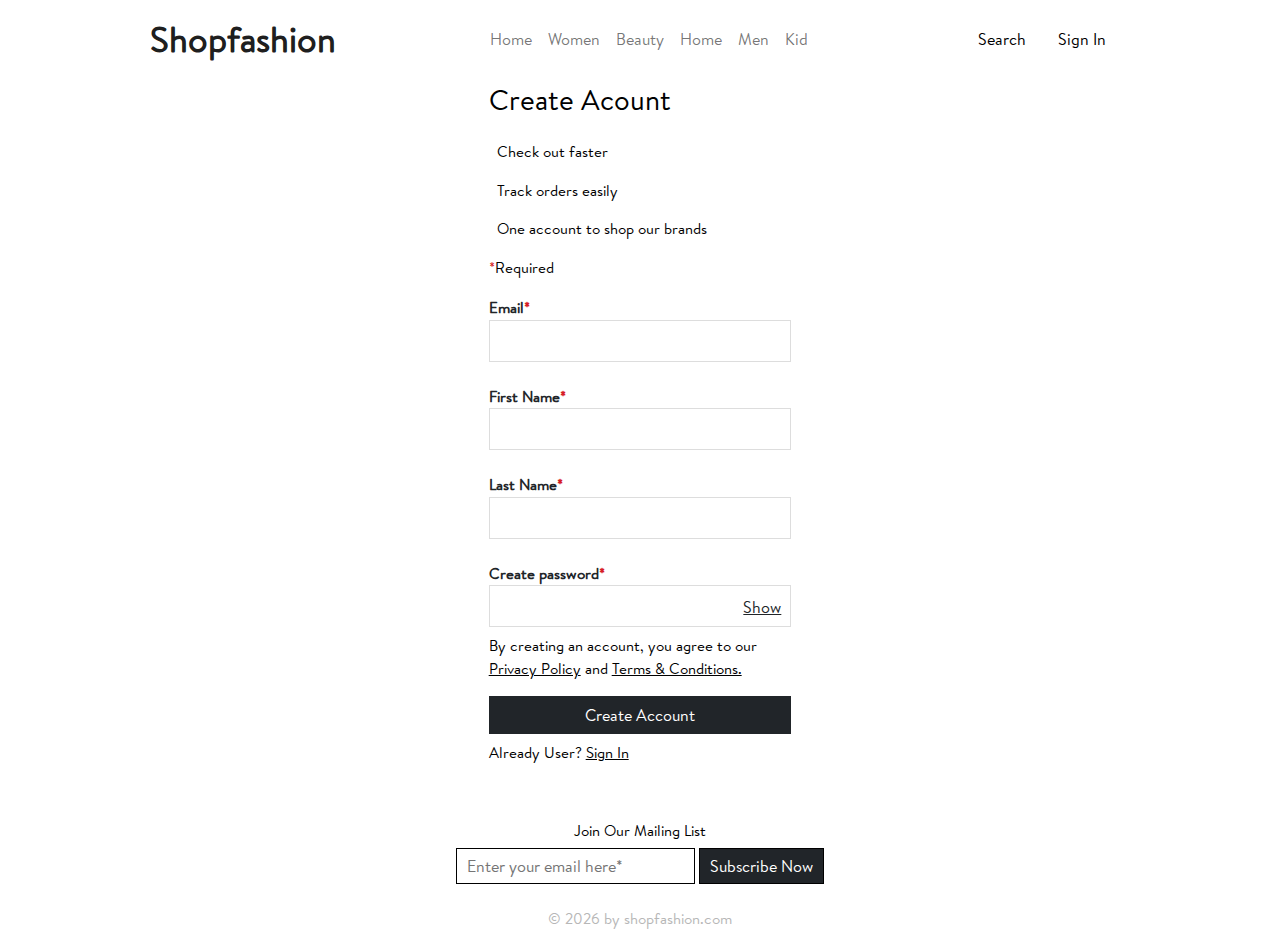
==== registration.html @ 052d1526 "Final" ====
<!DOCTYPE html>
<html lang="en">

<head>
    <meta charset="UTF-8">
    <meta http-equiv="X-UA-Compatible" content="IE=edge">
    <meta name="viewport" content="width=device-width, initial-scale=1.0">
    <title>SignUp</title>

    <link rel="stylesheet" href="https://pro.fontawesome.com/releases/v5.10.0/css/all.css"
        integrity="sha384-AYmEC3Yw5cVb3ZcuHtOA93w35dYTsvhLPVnYs9eStHfGJvOvKxVfELGroGkvsg+p" crossorigin="anonymous" />
    <link rel="stylesheet" href="assets/css/fonts.css">
    <link rel="stylesheet" href="assets/css/owl.carousel.min.css">
    <link rel="stylesheet" href="assets/css/owl.theme.default.min.css">
    <link rel="stylesheet" href="assets/css/bootstrap.min.css">
    <link rel="stylesheet" href="assets/css/style.css">
    <link rel="stylesheet" href="assets/css/media.css">

</head>

<body>
    <header>
        <nav class="navbar navbar-expand-lg navbar-light md-bg-light">
            <div class="container-fluid px-0">
                <a class="navbar-brand order-0" href="index.html">Shopfashion</a>
                <button class="navbar-toggler order-xl-1 order-lg-2 order-md-2 order-sm-2 order-2" type="button"
                    data-bs-toggle="collapse" data-bs-target="#navbarSupportedContent"
                    aria-controls="navbarSupportedContent" aria-expanded="false" aria-label="Toggle navigation">
                    <span class="navbar-toggler-icon"></span>
                </button>
                <div class="collapse navbar-collapse" id="navbarSupportedContent">
                    <ul class="navbar-nav m-auto left-menu">
                        <li class="nav-item dropdown">
                            <a class="nav-link" href="index.html" target="_self">
                                Home
                            </a>
                        </li>
                        <li class="nav-item dropdown megamenu-li">
                            <a class="nav-link dropdown-toggle" id="dropdown01" href="#" data-bs-toggle="dropdown">
                                Women </a>
                            <div class="dropdown-menu megamenu p-4" role="menu">
                                <div class="row">
                                    <div class="col-lg-3 col-6">
                                        <div class="col-megamenu">
                                            <h6 class="title"><strong>Clothing</strong></h6>
                                            <ul class="list-unstyled">
                                                <li><a href="browse.html">Activewear</a></li>
                                                <li><a href="browse.html">Blazers</a></li>
                                                <li><a href="browse.html">Coat & Jackets</a></li>
                                                <li><a href="browse.html">Dresses</a></li>
                                                <li><a href="browse.html">Jeans & Denim</a></li>
                                                <li><a href="browse.html">Lingerie, Hosiery & Shapewear</a></li>
                                                <li><a href="browse.html">Loungewear</a></li>
                                                <li><a href="browse.html">Pants & Leggings</a></li>
                                                <li><a href="browse.html">Shorts</a></li>
                                                <li><a href="browse.html">Skirts</a></li>
                                                <li><a href="browse.html">Sleepwear & Robes</a></li>
                                                <li><a href="browse.html">Sweaters</a></li>
                                                <li><a href="browse.html">Sweatshirts & Hoodies</a></li>
                                                <li><a href="browse.html">Swimsuits & Cover-Ups</a></li>
                                                <li><a href="browse.html">Tops</a></li>
                                                <li><a href="browse.html">Juniors' Clothing</a></li>
                                                <li><a href="browse.html">Lingerie, Hosiery & Shapewear</a></li>
                                                <li><a href="browse.html">Plus-Size Clothing</a></li>
                                            </ul>
                                        </div> <!-- col-megamenu.// -->
                                    </div><!-- end col-3 -->

                                    <div class="col-lg-3 col-6">
                                        <div class="col-megamenu">
                                            <h6 class="title"><strong>Shoes</strong></h6>
                                            <ul class="list-unstyled">
                                                <li><a href="browse.html">Booties</a></li>
                                                <li><a href="browse.html">Boots</a></li>
                                                <li><a href="browse.html">Comfort</a></li>
                                                <li><a href="browse.html">Espadrilles</a></li>
                                                <li><a href="browse.html">Flats</a></li>
                                                <li><a href="browse.html">Heels</a></li>
                                                <li><a href="browse.html">Mules & Slides</a></li>
                                                <li><a href="browse.html">Oxfords & Loafers</a></li>
                                                <li><a href="browse.html">Running Shoes</a></li>
                                                <li><a href="browse.html">Sandals</a></li>
                                                <li><a href="browse.html">Shoe Care & Accessories</a></li>
                                                <li><a href="browse.html">Slippers</a></li>
                                                <li><a href="browse.html">Sneakers & Athletic</a></li>
                                                <li><a href="browse.html">Sneaker Release Calendar</a></li>
                                            </ul>
                                        </div> <!-- col-megamenu.// -->
                                    </div><!-- end col-3 -->

                                    <div class="col-lg-3 col-6 mt-lg-0 mt-md-3 mt-sm-3 mt-3">
                                        <div class="col-megamenu">
                                            <h6 class="title"><strong>Handbag</strong></h6>
                                            <ul class="list-unstyled">
                                                <li><a href="browse.html">Backpacks</a></li>
                                                <li><a href="browse.html">Belt Bags</a></li>
                                                <li><a href="browse.html">Camera Bags</a></li>
                                                <li><a href="browse.html">Bucket Bags</a></li>
                                                <li><a href="browse.html">Clutches & Pouches</a></li>
                                                <li><a href="browse.html">Crossbody Bags</a></li>
                                                <li><a href="browse.html">Designer Bags</a></li>
                                                <li><a href="browse.html">Hobo Bags</a></li>
                                                <li><a href="browse.html">Luggage & Travel</a></li>
                                                <li><a href="browse.html">Satchels</a></li>
                                                <li><a href="browse.html">Shoulder Bags</a></li>
                                                <li><a href="browse.html">Straw Bags</a></li>
                                                <li><a href="browse.html">Tote Bags</a></li>
                                                <li><a href="browse.html">Wallets & Card Cases</a></li>
                                            </ul>
                                        </div> <!-- col-megamenu.// -->
                                    </div><!-- end col-3 -->

                                    <div class="col-lg-3 col-6 mt-lg-0 mt-md-3 mt-sm-3 mt-3">
                                        <div class="col-megamenu">
                                            <h6 class="title"><strong>Jewelry</strong></h6>
                                            <ul class="list-unstyled">
                                                <li><a href="browse.html">Bracelets</a></li>
                                                <li><a href="browse.html">Earrings</a></li>
                                                <li><a href="browse.html">Necklaces</a></li>
                                                <li><a href="browse.html">Rings</a></li>
                                                <li><a href="browse.html">Watches</a></li>
                                            </ul>

                                            <h6 class="title mt-3 mb-5"><strong>Fine Jewelry</strong></h6>
                                            <ul class="list-unstyled">
                                                <li><a href="browse.html">

                                                    </a></li>
                                            </ul>

                                            <h6 class="title"><strong>Accessories</strong></h6>
                                            <ul class="list-unstyled">
                                                <li><a href="browse.html">Belts</a></li>
                                                <li><a href="browse.html">Face Masks</a></li>
                                                <li><a href="browse.html">Hair Accessories</a></li>
                                                <li><a href="browse.html">Hats</a></li>
                                                <li><a href="browse.html">Headphones</a></li>
                                                <li><a href="browse.html">Phone Cases</a></li>
                                                <li><a href="browse.html">Scarves & Wraps</a></li>
                                                <li><a href="browse.html">Sunglasses & Eyewear</a></li>
                                            </ul>
                                        </div> <!-- col-megamenu.// -->
                                    </div><!-- end col-3 -->

                                </div><!-- end row -->
                            </div> <!-- dropdown-mega-menu.// -->
                        </li>

                        <li class="nav-item dropdown megamenu-li">
                            <a class="nav-link dropdown-toggle" href="#" id="dropdown02" data-bs-toggle="dropdown">
                                Beauty
                            </a>
                            <div class="dropdown-menu megamenu p-4" role="menu">
                                <div class="row">
                                    <div class="col-lg-3 col-6">
                                        <div class="col-megamenu">
                                            <h6 class="title"><strong>Clothing</strong></h6>
                                            <ul class="list-unstyled">
                                                <li><a href="look.html">Activewear</a></li>
                                                <li><a href="look.html">Blazers</a></li>
                                                <li><a href="look.html">Coat & Jackets</a></li>
                                                <li><a href="look.html">Dresses</a></li>
                                                <li><a href="look.html">Jeans & Denim</a></li>
                                                <li><a href="look.html">Lingerie, Hosiery & Shapewear</a></li>
                                                <li><a href="look.html">Loungewear</a></li>
                                                <li><a href="look.html">Pants & Leggings</a></li>
                                                <li><a href="look.html">Shorts</a></li>
                                                <li><a href="look.html">Skirts</a></li>
                                                <li><a href="look.html">Sleepwear & Robes</a></li>
                                                <li><a href="look.html">Sweaters</a></li>
                                                <li><a href="look.html">Sweatshirts & Hoodies</a></li>
                                                <li><a href="look.html">Swimsuits & Cover-Ups</a></li>
                                                <li><a href="look.html">Tops</a></li>
                                                <li><a href="look.html">Juniors' Clothing</a></li>
                                                <li><a href="look.html">Lingerie, Hosiery & Shapewear</a></li>
                                                <li><a href="look.html">Plus-Size Clothing</a></li>
                                            </ul>
                                        </div> <!-- col-megamenu.// -->
                                    </div><!-- end col-3 -->

                                    <div class="col-lg-3 col-6">
                                        <div class="col-megamenu">
                                            <h6 class="title"><strong>Shoes</strong></h6>
                                            <ul class="list-unstyled">
                                                <li><a href="look.html">Booties</a></li>
                                                <li><a href="look.html">Boots</a></li>
                                                <li><a href="look.html">Comfort</a></li>
                                                <li><a href="look.html">Espadrilles</a></li>
                                                <li><a href="look.html">Flats</a></li>
                                                <li><a href="look.html">Heels</a></li>
                                                <li><a href="look.html">Mules & Slides</a></li>
                                                <li><a href="look.html">Oxfords & Loafers</a></li>
                                                <li><a href="look.html">Running Shoes</a></li>
                                                <li><a href="look.html">Sandals</a></li>
                                                <li><a href="look.html">Shoe Care & Accessories</a></li>
                                                <li><a href="look.html">Slippers</a></li>
                                                <li><a href="look.html">Sneakers & Athletic</a></li>
                                                <li><a href="look.html">Sneaker Release Calendar</a></li>
                                            </ul>
                                        </div> <!-- col-megamenu.// -->
                                    </div><!-- end col-3 -->

                                    <div class="col-lg-3 col-6 mt-lg-0 mt-md-3 mt-sm-3 mt-3">
                                        <div class="col-megamenu">
                                            <h6 class="title"><strong>Handbag</strong></h6>
                                            <ul class="list-unstyled">
                                                <li><a href="look.html">Backpacks</a></li>
                                                <li><a href="look.html">Belt Bags</a></li>
                                                <li><a href="look.html">Camera Bags</a></li>
                                                <li><a href="look.html">Bucket Bags</a></li>
                                                <li><a href="look.html">Clutches & Pouches</a></li>
                                                <li><a href="look.html">Crossbody Bags</a></li>
                                                <li><a href="look.html">Designer Bags</a></li>
                                                <li><a href="look.html">Hobo Bags</a></li>
                                                <li><a href="look.html">Luggage & Travel</a></li>
                                                <li><a href="look.html">Satchels</a></li>
                                                <li><a href="look.html">Shoulder Bags</a></li>
                                                <li><a href="look.html">Straw Bags</a></li>
                                                <li><a href="look.html">Tote Bags</a></li>
                                                <li><a href="look.html">Wallets & Card Cases</a></li>
                                            </ul>
                                        </div> <!-- col-megamenu.// -->
                                    </div><!-- end col-3 -->

                                    <div class="col-lg-3 col-6 mt-lg-0 mt-md-3 mt-sm-3 mt-3">
                                        <div class="col-megamenu">
                                            <h6 class="title"><strong>Jewelry</strong></h6>
                                            <ul class="list-unstyled">
                                                <li><a href="look.html">Bracelets</a></li>
                                                <li><a href="look.html">Earrings</a></li>
                                                <li><a href="look.html">Necklaces</a></li>
                                                <li><a href="look.html">Rings</a></li>
                                                <li><a href="look.html">Watches</a></li>
                                            </ul>

                                            <h6 class="title mt-3 mb-5"><strong>Fine Jewelry</strong></h6>
                                            <ul class="list-unstyled">
                                                <li><a href="look.html">

                                                    </a></li>
                                            </ul>

                                            <h6 class="title"><strong>Accessories</strong></h6>
                                            <ul class="list-unstyled">
                                                <li><a href="look.html">Belts</a></li>
                                                <li><a href="look.html">Face Masks</a></li>
                                                <li><a href="look.html">Hair Accessories</a></li>
                                                <li><a href="look.html">Hats</a></li>
                                                <li><a href="look.html">Headphones</a></li>
                                                <li><a href="look.html">Phone Cases</a></li>
                                                <li><a href="look.html">Scarves & Wraps</a></li>
                                                <li><a href="look.html">Sunglasses & Eyewear</a></li>
                                            </ul>
                                        </div> <!-- col-megamenu.// -->
                                    </div><!-- end col-3 -->

                                </div><!-- end row -->
                            </div> <!-- dropdown-mega-menu.// -->
                        </li>
                        <li class="nav-item dropdown megamenu-li">
                            <a class="nav-link dropdown-toggle" href="#" id="dropdown03" data-bs-toggle="dropdown">
                                Home
                            </a>
                            <div class="dropdown-menu megamenu p-4" role="menu">
                                <div class="row">
                                    <div class="col-lg-3 col-6">
                                        <div class="col-megamenu">
                                            <h6 class="title"><strong>Clothing</strong></h6>
                                            <ul class="list-unstyled">
                                                <li><a href="browse.html">Activewear</a></li>
                                                <li><a href="browse.html">Blazers</a></li>
                                                <li><a href="browse.html">Coat & Jackets</a></li>
                                                <li><a href="browse.html">Dresses</a></li>
                                                <li><a href="browse.html">Jeans & Denim</a></li>
                                                <li><a href="browse.html">Lingerie, Hosiery & Shapewear</a></li>
                                                <li><a href="browse.html">Loungewear</a></li>
                                                <li><a href="browse.html">Pants & Leggings</a></li>
                                                <li><a href="browse.html">Shorts</a></li>
                                                <li><a href="browse.html">Skirts</a></li>
                                                <li><a href="browse.html">Sleepwear & Robes</a></li>
                                                <li><a href="browse.html">Sweaters</a></li>
                                                <li><a href="browse.html">Sweatshirts & Hoodies</a></li>
                                                <li><a href="browse.html">Swimsuits & Cover-Ups</a></li>
                                                <li><a href="browse.html">Tops</a></li>
                                                <li><a href="browse.html">Juniors' Clothing</a></li>
                                                <li><a href="browse.html">Lingerie, Hosiery & Shapewear</a></li>
                                                <li><a href="browse.html">Plus-Size Clothing</a></li>
                                            </ul>
                                        </div> <!-- col-megamenu.// -->
                                    </div><!-- end col-3 -->

                                    <div class="col-lg-3 col-6">
                                        <div class="col-megamenu">
                                            <h6 class="title"><strong>Shoes</strong></h6>
                                            <ul class="list-unstyled">
                                                <li><a href="browse.html">Booties</a></li>
                                                <li><a href="browse.html">Boots</a></li>
                                                <li><a href="browse.html">Comfort</a></li>
                                                <li><a href="browse.html">Espadrilles</a></li>
                                                <li><a href="browse.html">Flats</a></li>
                                                <li><a href="browse.html">Heels</a></li>
                                                <li><a href="browse.html">Mules & Slides</a></li>
                                                <li><a href="browse.html">Oxfords & Loafers</a></li>
                                                <li><a href="browse.html">Running Shoes</a></li>
                                                <li><a href="browse.html">Sandals</a></li>
                                                <li><a href="browse.html">Shoe Care & Accessories</a></li>
                                                <li><a href="browse.html">Slippers</a></li>
                                                <li><a href="browse.html">Sneakers & Athletic</a></li>
                                                <li><a href="browse.html">Sneaker Release Calendar</a></li>
                                            </ul>
                                        </div> <!-- col-megamenu.// -->
                                    </div><!-- end col-3 -->

                                    <div class="col-lg-3 col-6 mt-lg-0 mt-md-3 mt-sm-3 mt-3">
                                        <div class="col-megamenu">
                                            <h6 class="title"><strong>Handbag</strong></h6>
                                            <ul class="list-unstyled">
                                                <li><a href="browse.html">Backpacks</a></li>
                                                <li><a href="browse.html">Belt Bags</a></li>
                                                <li><a href="browse.html">Camera Bags</a></li>
                                                <li><a href="browse.html">Bucket Bags</a></li>
                                                <li><a href="browse.html">Clutches & Pouches</a></li>
                                                <li><a href="browse.html">Crossbody Bags</a></li>
                                                <li><a href="browse.html">Designer Bags</a></li>
                                                <li><a href="browse.html">Hobo Bags</a></li>
                                                <li><a href="browse.html">Luggage & Travel</a></li>
                                                <li><a href="browse.html">Satchels</a></li>
                                                <li><a href="browse.html">Shoulder Bags</a></li>
                                                <li><a href="browse.html">Straw Bags</a></li>
                                                <li><a href="browse.html">Tote Bags</a></li>
                                                <li><a href="browse.html">Wallets & Card Cases</a></li>
                                            </ul>
                                        </div> <!-- col-megamenu.// -->
                                    </div><!-- end col-3 -->

                                    <div class="col-lg-3 col-6 mt-lg-0 mt-md-3 mt-sm-3 mt-3">
                                        <div class="col-megamenu">
                                            <h6 class="title"><strong>Jewelry</strong></h6>
                                            <ul class="list-unstyled">
                                                <li><a href="browse.html">Bracelets</a></li>
                                                <li><a href="browse.html">Earrings</a></li>
                                                <li><a href="browse.html">Necklaces</a></li>
                                                <li><a href="browse.html">Rings</a></li>
                                                <li><a href="browse.html">Watches</a></li>
                                            </ul>

                                            <h6 class="title mt-3 mb-5"><strong>Fine Jewelry</strong></h6>
                                            <ul class="list-unstyled">
                                                <li><a href="browse.html">

                                                    </a></li>
                                            </ul>

                                            <h6 class="title"><strong>Accessories</strong></h6>
                                            <ul class="list-unstyled">
                                                <li><a href="browse.html">Belts</a></li>
                                                <li><a href="browse.html">Face Masks</a></li>
                                                <li><a href="browse.html">Hair Accessories</a></li>
                                                <li><a href="browse.html">Hats</a></li>
                                                <li><a href="browse.html">Headphones</a></li>
                                                <li><a href="browse.html">Phone Cases</a></li>
                                                <li><a href="browse.html">Scarves & Wraps</a></li>
                                                <li><a href="browse.html">Sunglasses & Eyewear</a></li>
                                            </ul>
                                        </div> <!-- col-megamenu.// -->
                                    </div><!-- end col-3 -->

                                </div><!-- end row -->
                            </div> <!-- dropdown-mega-menu.// -->
                        </li>
                        <li class="nav-item dropdown megamenu-li">
                            <a class="nav-link dropdown-toggle" href="#" id="dropdown04" data-bs-toggle="dropdown">
                                Men
                            </a>
                            <div class="dropdown-menu megamenu p-4" role="menu">
                                <div class="row">
                                    <div class="col-lg-3 col-6">
                                        <div class="col-megamenu">
                                            <h6 class="title"><strong>Clothing</strong></h6>
                                            <ul class="list-unstyled">
                                                <li><a href="browse.html">Activewear</a></li>
                                                <li><a href="browse.html">Blazers</a></li>
                                                <li><a href="browse.html">Coat & Jackets</a></li>
                                                <li><a href="browse.html">Dresses</a></li>
                                                <li><a href="browse.html">Jeans & Denim</a></li>
                                                <li><a href="browse.html">Lingerie, Hosiery & Shapewear</a></li>
                                                <li><a href="browse.html">Loungewear</a></li>
                                                <li><a href="browse.html">Pants & Leggings</a></li>
                                                <li><a href="browse.html">Shorts</a></li>
                                                <li><a href="browse.html">Skirts</a></li>
                                                <li><a href="browse.html">Sleepwear & Robes</a></li>
                                                <li><a href="browse.html">Sweaters</a></li>
                                                <li><a href="browse.html">Sweatshirts & Hoodies</a></li>
                                                <li><a href="browse.html">Swimsuits & Cover-Ups</a></li>
                                                <li><a href="browse.html">Tops</a></li>
                                                <li><a href="browse.html">Juniors' Clothing</a></li>
                                                <li><a href="browse.html">Lingerie, Hosiery & Shapewear</a></li>
                                                <li><a href="browse.html">Plus-Size Clothing</a></li>
                                            </ul>
                                        </div> <!-- col-megamenu.// -->
                                    </div><!-- end col-3 -->

                                    <div class="col-lg-3 col-6">
                                        <div class="col-megamenu">
                                            <h6 class="title"><strong>Shoes</strong></h6>
                                            <ul class="list-unstyled">
                                                <li><a href="browse.html">Booties</a></li>
                                                <li><a href="browse.html">Boots</a></li>
                                                <li><a href="browse.html">Comfort</a></li>
                                                <li><a href="browse.html">Espadrilles</a></li>
                                                <li><a href="browse.html">Flats</a></li>
                                                <li><a href="browse.html">Heels</a></li>
                                                <li><a href="browse.html">Mules & Slides</a></li>
                                                <li><a href="browse.html">Oxfords & Loafers</a></li>
                                                <li><a href="browse.html">Running Shoes</a></li>
                                                <li><a href="browse.html">Sandals</a></li>
                                                <li><a href="browse.html">Shoe Care & Accessories</a></li>
                                                <li><a href="browse.html">Slippers</a></li>
                                                <li><a href="browse.html">Sneakers & Athletic</a></li>
                                                <li><a href="browse.html">Sneaker Release Calendar</a></li>
                                            </ul>
                                        </div> <!-- col-megamenu.// -->
                                    </div><!-- end col-3 -->

                                    <div class="col-lg-3 col-6 mt-lg-0 mt-md-3 mt-sm-3 mt-3">
                                        <div class="col-megamenu">
                                            <h6 class="title"><strong>Handbag</strong></h6>
                                            <ul class="list-unstyled">
                                                <li><a href="browse.html">Backpacks</a></li>
                                                <li><a href="browse.html">Belt Bags</a></li>
                                                <li><a href="browse.html">Camera Bags</a></li>
                                                <li><a href="browse.html">Bucket Bags</a></li>
                                                <li><a href="browse.html">Clutches & Pouches</a></li>
                                                <li><a href="browse.html">Crossbody Bags</a></li>
                                                <li><a href="browse.html">Designer Bags</a></li>
                                                <li><a href="browse.html">Hobo Bags</a></li>
                                                <li><a href="browse.html">Luggage & Travel</a></li>
                                                <li><a href="browse.html">Satchels</a></li>
                                                <li><a href="browse.html">Shoulder Bags</a></li>
                                                <li><a href="browse.html">Straw Bags</a></li>
                                                <li><a href="browse.html">Tote Bags</a></li>
                                                <li><a href="browse.html">Wallets & Card Cases</a></li>
                                            </ul>
                                        </div> <!-- col-megamenu.// -->
                                    </div><!-- end col-3 -->

                                    <div class="col-lg-3 col-6 mt-lg-0 mt-md-3 mt-sm-3 mt-3">
                                        <div class="col-megamenu">
                                            <h6 class="title"><strong>Jewelry</strong></h6>
                                            <ul class="list-unstyled">
                                                <li><a href="browse.html">Bracelets</a></li>
                                                <li><a href="browse.html">Earrings</a></li>
                                                <li><a href="browse.html">Necklaces</a></li>
                                                <li><a href="browse.html">Rings</a></li>
                                                <li><a href="browse.html">Watches</a></li>
                                            </ul>

                                            <h6 class="title mt-3 mb-5"><strong>Fine Jewelry</strong></h6>
                                            <ul class="list-unstyled">
                                                <li><a href="browse.html">

                                                    </a></li>
                                            </ul>

                                            <h6 class="title"><strong>Accessories</strong></h6>
                                            <ul class="list-unstyled">
                                                <li><a href="browse.html">Belts</a></li>
                                                <li><a href="browse.html">Face Masks</a></li>
                                                <li><a href="browse.html">Hair Accessories</a></li>
                                                <li><a href="browse.html">Hats</a></li>
                                                <li><a href="browse.html">Headphones</a></li>
                                                <li><a href="browse.html">Phone Cases</a></li>
                                                <li><a href="browse.html">Scarves & Wraps</a></li>
                                                <li><a href="browse.html">Sunglasses & Eyewear</a></li>
                                            </ul>
                                        </div> <!-- col-megamenu.// -->
                                    </div><!-- end col-3 -->

                                </div><!-- end row -->
                            </div> <!-- dropdown-mega-menu.// -->
                        </li>
                        <li class="nav-item dropdown megamenu-li">
                            <a class="nav-link dropdown-toggle" href="#" id="dropdown05" data-bs-toggle="dropdown">
                                Kid
                            </a>
                            <div class="dropdown-menu megamenu p-4" role="menu">
                                <div class="row">
                                    <div class="col-lg-3 col-6">
                                        <div class="col-megamenu">
                                            <h6 class="title"><strong>Clothing</strong></h6>
                                            <ul class="list-unstyled">
                                                <li><a href="browse.html">Activewear</a></li>
                                                <li><a href="browse.html">Blazers</a></li>
                                                <li><a href="browse.html">Coat & Jackets</a></li>
                                                <li><a href="browse.html">Dresses</a></li>
                                                <li><a href="browse.html">Jeans & Denim</a></li>
                                                <li><a href="browse.html">Lingerie, Hosiery & Shapewear</a></li>
                                                <li><a href="browse.html">Loungewear</a></li>
                                                <li><a href="browse.html">Pants & Leggings</a></li>
                                                <li><a href="browse.html">Shorts</a></li>
                                                <li><a href="browse.html">Skirts</a></li>
                                                <li><a href="browse.html">Sleepwear & Robes</a></li>
                                                <li><a href="browse.html">Sweaters</a></li>
                                                <li><a href="browse.html">Sweatshirts & Hoodies</a></li>
                                                <li><a href="browse.html">Swimsuits & Cover-Ups</a></li>
                                                <li><a href="browse.html">Tops</a></li>
                                                <li><a href="browse.html">Juniors' Clothing</a></li>
                                                <li><a href="browse.html">Lingerie, Hosiery & Shapewear</a></li>
                                                <li><a href="browse.html">Plus-Size Clothing</a></li>
                                            </ul>
                                        </div> <!-- col-megamenu.// -->
                                    </div><!-- end col-3 -->

                                    <div class="col-lg-3 col-6">
                                        <div class="col-megamenu">
                                            <h6 class="title"><strong>Shoes</strong></h6>
                                            <ul class="list-unstyled">
                                                <li><a href="browse.html">Booties</a></li>
                                                <li><a href="browse.html">Boots</a></li>
                                                <li><a href="browse.html">Comfort</a></li>
                                                <li><a href="browse.html">Espadrilles</a></li>
                                                <li><a href="browse.html">Flats</a></li>
                                                <li><a href="browse.html">Heels</a></li>
                                                <li><a href="browse.html">Mules & Slides</a></li>
                                                <li><a href="browse.html">Oxfords & Loafers</a></li>
                                                <li><a href="browse.html">Running Shoes</a></li>
                                                <li><a href="browse.html">Sandals</a></li>
                                                <li><a href="browse.html">Shoe Care & Accessories</a></li>
                                                <li><a href="browse.html">Slippers</a></li>
                                                <li><a href="browse.html">Sneakers & Athletic</a></li>
                                                <li><a href="browse.html">Sneaker Release Calendar</a></li>
                                            </ul>
                                        </div> <!-- col-megamenu.// -->
                                    </div><!-- end col-3 -->

                                    <div class="col-lg-3 col-6 mt-lg-0 mt-md-3 mt-sm-3 mt-3">
                                        <div class="col-megamenu">
                                            <h6 class="title"><strong>Handbag</strong></h6>
                                            <ul class="list-unstyled">
                                                <li><a href="browse.html">Backpacks</a></li>
                                                <li><a href="browse.html">Belt Bags</a></li>
                                                <li><a href="browse.html">Camera Bags</a></li>
                                                <li><a href="browse.html">Bucket Bags</a></li>
                                                <li><a href="browse.html">Clutches & Pouches</a></li>
                                                <li><a href="browse.html">Crossbody Bags</a></li>
                                                <li><a href="browse.html">Designer Bags</a></li>
                                                <li><a href="browse.html">Hobo Bags</a></li>
                                                <li><a href="browse.html">Luggage & Travel</a></li>
                                                <li><a href="browse.html">Satchels</a></li>
                                                <li><a href="browse.html">Shoulder Bags</a></li>
                                                <li><a href="browse.html">Straw Bags</a></li>
                                                <li><a href="browse.html">Tote Bags</a></li>
                                                <li><a href="browse.html">Wallets & Card Cases</a></li>
                                            </ul>
                                        </div> <!-- col-megamenu.// -->
                                    </div><!-- end col-3 -->

                                    <div class="col-lg-3 col-6 mt-lg-0 mt-md-3 mt-sm-3 mt-3">
                                        <div class="col-megamenu">
                                            <h6 class="title"><strong>Jewelry</strong></h6>
                                            <ul class="list-unstyled">
                                                <li><a href="browse.html">Bracelets</a></li>
                                                <li><a href="browse.html">Earrings</a></li>
                                                <li><a href="browse.html">Necklaces</a></li>
                                                <li><a href="browse.html">Rings</a></li>
                                                <li><a href="browse.html">Watches</a></li>
                                            </ul>

                                            <h6 class="title mt-3 mb-5"><strong>Fine Jewelry</strong></h6>
                                            <ul class="list-unstyled">
                                                <li><a href="browse.html">

                                                    </a></li>
                                            </ul>

                                            <h6 class="title"><strong>Accessories</strong></h6>
                                            <ul class="list-unstyled">
                                                <li><a href="browse.html">Belts</a></li>
                                                <li><a href="browse.html">Face Masks</a></li>
                                                <li><a href="browse.html">Hair Accessories</a></li>
                                                <li><a href="browse.html">Hats</a></li>
                                                <li><a href="browse.html">Headphones</a></li>
                                                <li><a href="browse.html">Phone Cases</a></li>
                                                <li><a href="browse.html">Scarves & Wraps</a></li>
                                                <li><a href="browse.html">Sunglasses & Eyewear</a></li>
                                            </ul>
                                        </div> <!-- col-megamenu.// -->
                                    </div><!-- end col-3 -->

                                </div><!-- end row -->
                            </div> <!-- dropdown-mega-menu.// -->
                        </li>
                    </ul>
                    <div class="search-product">
                        <a class="nav-link search-link"><i class="fal fa-search"></i> Search</a>
                        <form action="search.html" id="search-box">
                                 <input type="search" name="search" class="rounded-0 border-0 search-place" placeholder="search">
                            <input type="submit" value="Go" class="d-lg-none">
                        </form>
                    </div>
                </div>
                <ul class="order-xl-2 order-lg-1 order-md-1 order-sm-1 order-1 ms-sm-auto user-list">
                    <li class="nav-item dropdown">
                        <a class="nav-link user" href="#" id="user-dropdown" role="button" data-bs-toggle="dropdown"
                            aria-expanded="false">
                            Sign In<i class="fal fa-chevron-down ps-2"></i>
                        </a>
                        <ul class="dropdown-menu user-menu" aria-labelledby="user-dropdown">
                            <li class="px-2 py-2"><a class="btn btn-dark signin-btn rounded-0" href="/signin.html" target="_self">Sign In</a></li>
                            <li class="px-2 py-2"><a class="btn btn-outline-dark signin-btn rounded-0 signup-btn" href="/registration.html">Create Account</a></li>
                            <li><a class="dropdown-item" href="user.html" target="_self">Your Account</a></li>
                            <li><a class="dropdown-item" href="user.html">Wish List</a></li>
                        </ul>
                    </li>
                </ul>
            </div>
        </nav>
    </header>

    <main>
        
        <div class="registration-form">
            <div class="container">
                <div class="row justify-content-center">
                    <div class="col-md-4">
                        <h3 class="mb-4">Create Acount</h3>
                        <p><i class="fal fa-credit-card-blank pe-2"></i>Check out faster</p>
                        <p><i class="fal fa-truck pe-2"></i>Track orders easily</p>
                        <p><i class="far fa-cloud pe-2"></i>One account to shop our brands</p>
                        <p><span class="required">*</span>Required</p>
                        <form action="index.html">
                            <label for="email" class="fw-bold">Email<span class="required">*</span></label> <br>
                            <input type="email" id="email" class="rounded-0">
                            <label for="fname" class="mt-4 fw-bold">First Name<span class="required">*</span></label> <br> 
                            <input type="text" id="fname" class="rounded-0" required aria-describedby="nameError">
                            <label for="lname" class="mt-4 fw-bold">Last Name<span class="required">*</span></label> <br> 
                            <input type="text" id="lname" class="rounded-0" required aria-describedby="nameError">
                            <label for="password" class="mt-4 fw-bold">Create password<span class="required">*</span></label> <br> 
                            <input type="password" id="password" class="rounded-0" required>
                            <span toggle="#password" class="field-icon toggle-password">Show</span>
                            <p class="warning mt-2">By creating an account, you agree to our <span><a href="#">Privacy Policy</a></span> and <span><a href="#">Terms & Conditions.</a></span></p>
                            <button class="btn btn-dark rounded-0">Create Account</button>
                            <p class="mt-2 mb-1">Already User? <a href="signin.html" class="text-decoration-underline">Sign In</a></p>
                        </form>
                    </div>
                </div>
            </div>
        </div>

    </main>

    <footer class="pt-5">
        <div class="container">
            <div class="row">
                <div class="col-md-12 text-center subscription">
                    <h6>Join Our Mailing List</h6>
                    <form action="#" class="mt-2">
                        <input type="email" id="subscription" placeholder="Enter your email here*" required>
                        <button class="btn-dark">Subscribe Now</button>
                    </form>
                    <p class="mt-4">&copy; <script>
                            document.write(new Date().getFullYear())
                        </script> by shopfashion.com</p>
                </div>
            </div>
        </div>
    </footer>


    <script src="assets/js/jquery-3.6.0.min.js"></script>
    <script src="assets/js/popper.min.js"></script>
    <script src="assets/js/owl.carousel.min.js"></script>
    <script src="assets/js/bootstrap.min.js"></script>
    <script src="assets/js/custom.js"></script>

</body>

</html>
---- assets/css/fonts.css ----
/** Generated by FG **/
@font-face {
	font-family: 'BrandonText-Bold';
	src: url('../fonts/HVD Fonts - BrandonText-Bold.eot');
	src: local('☺'), url('../fonts/HVD Fonts - BrandonText-Bold.woff') format('woff'), url('../fonts/HVD Fonts - BrandonText-Bold.ttf') format('truetype'), url('../fonts/HVD Fonts - BrandonText-Bold.svg') format('svg');
	font-weight: normal;
	font-style: normal;
}

@font-face {
	font-family: 'BrandonText-Light';
	src: url('../fonts/HVD Fonts - BrandonText-Light.eot');
	src: local('☺'), url('../fonts/HVD Fonts - BrandonText-Light.woff') format('woff'), url('../fonts/HVD Fonts - BrandonText-Light.ttf') format('truetype'), url('../fonts/HVD Fonts - BrandonText-Light.svg') format('svg');
	font-weight: normal;
	font-style: normal;
}

@font-face {
	font-family: 'BrandonText-Regular';
	src: url('../fonts/HVD Fonts - BrandonText-Regular.eot');
	src: local('☺'), url('../fonts/HVD Fonts - BrandonText-Regular.woff') format('woff'), url('../fonts/HVD Fonts - BrandonText-Regular.ttf') format('truetype'), url('../fonts/HVD Fonts - BrandonText-Regular.svg') format('svg');
	font-weight: normal;
	font-style: normal;
}

@font-face {
	font-family: 'BrandonText-Thin';
	src: url('../fonts/HVD Fonts - BrandonText-Thin.eot');
	src: local('☺'), url('../fonts/HVD Fonts - BrandonText-Thin.woff') format('woff'), url('../fonts/HVD Fonts - BrandonText-Thin.ttf') format('truetype'), url('../fonts/HVD Fonts - BrandonText-Thin.svg') format('svg');
	font-weight: normal;
	font-style: normal;
}
---- assets/css/style.css ----
:root {
    --primary-color: #000;
    --secondary-color: #d61f27;
    --h2-font-size: 25px;
    --heading-font-weight: 900;
    --paragraph-font-weight: 400;
    --common-font-size: 15px;
    --copyright-color: #B7B7B7;
    --slider-white-color: #ffffff;
    --form-input-outline-color: #ddd;
    --pagination-hover-bg-color: #e9ecef;
    --pagination-hover-border-color: #dee2e6;
    --filter-color-selector-border-color: #868686;
    --special-offer-bg: #FFF300;
}

* {
    box-sizing: border-box;
}


body {
    font-family: 'BrandonText-Regular';
    margin: 0;
    padding: 0;
}


img {
    max-width: 100%;
}

h1,
h2,
h3,
h4,
h5,
h6 {
    color: var(--primary-color);
}

h2 {
    font-size: var(--h2-font-size);
    font-weight: var(--heading-font-weight);
}

h5 {
    font-weight: var(--heading-font-weight);
}

h6 {
    font-size: var(--common-font-size);
}

p {
    font-size: var(--common-font-size);
    font-weight: 400;
    color: var(--primary-color);
}

ul {
    padding: 0%;
    margin: 0%;
}

li {
    list-style: none;
}

a {
    text-decoration: none;
    color: var(--primary-color);
}

header,
main,
footer {
    padding: 0px 150px;
}

main {
    min-height: calc(85vh - 70px);
}

select {
    border: 1px solid var(--form-input-outline-color) !important;
    border-radius: 0 !important;
}

.navbar-brand {
    font-weight: 900;
    font-size: 35px;
    margin: 0;
}

.nav-link.active {
    color: var(--secondary-color) !important;
}

.nav-link:hover {
    text-decoration: underline;
}

.nav-link.user {
    text-decoration: none;
}

.user-list .dropdown-item:hover {
    background-color: transparent;
    text-decoration: underline;
}

.search-product {
    position: relative;
}

.search-product #search-box {
    position: absolute;
    z-index: 2;
    top: 35px;
    left: -20px;
    display: none;
}

.search-place {
    padding: 10px 20px;
    border: 1px solid var(--form-input-outline-color);
    box-shadow: 0px 0px 30px -3px rgba(0, 0, 0, 0.13);
    -webkit-box-shadow: 0px 0px 30px -3px rgba(0, 0, 0, 0.13);
    -moz-box-shadow: 0px 0px 30px -3px rgba(0, 0, 0, 0.13);
}

.search-product input[type=submit]{
    border: 0;
    margin: auto 5px;
    background-color: var(--primary-color);
    color: var(--slider-white-color);
}

.search-product .search-link:hover+#search-box,
#search-box:hover {
    display: block;
}

.megamenu-li .dropdown-toggle::after {
    display: none;
}

.col-megamenu li {
    padding-bottom: 10px;
    font-size: var(--common-font-size);
}

.col-megamenu li a:hover {
    border-bottom: 2px solid var(--primary-color);
    color: var(--primary-color);
}

.megamenu-li {
    position: static;
}

.megamenu {
    position: absolute;
    width: 100%;
    top: 70px;
    left: 0;
    right: 0;
    padding: 15px;
    border-radius: 0;
    border: none;
}

.owl-theme .owl-nav [class*=owl-] {
    color: var(--primary-color);
    font-size: 35px;
    margin: 5px;
    padding: 4px 7px;
    background: none !important;
    display: inline-block;
    cursor: pointer;
    border-radius: 3px;
}

.owl-theme .owl-nav [class*=owl-]:hover {
    background: var(--primary-color) !important;
    display: inline-block;
    cursor: pointer;
    border-radius: 0px !important;
    transition: all 0.2s ease-in-out;
}

.owl-carousel {
    position: relative;
}

.owl-next,
.owl-prev {
    position: absolute;
    top: 50%;
    transform: translateY(-50%);
    -webkit-transform: translateY(-50%);
}

.owl-next {
    right: 0;
    display: flex;
}

.owl-prev {
    left: 0;
    display: flex;
}

.navbar-toggler {
    padding: 0;
    border: transparent;
}

.user-menu {
    display: none;
    border: none;
    box-shadow: 3px 5px 14px -1px rgba(0, 0, 0, 0.12);
    -webkit-box-shadow: 3px 5px 14px -1px rgba(0, 0, 0, 0.12);
    -moz-box-shadow: 3px 5px 14px -1px rgba(0, 0, 0, 0.12);
    border-radius: 0%;
    width: 200px;
}

.user-menu a {
    padding: 10px 20px 15px 25px;
    font-size: var(--common-font-size);
}

.slider-img {
    z-index: 0;
}

.slider-content {
    top: 45%;
    width: 100%;
}

.offer-content {
    background-image: url(../images/offer-img.jpeg);
    background-size: cover;
    background-repeat: no-repeat;
    padding: 60px 15px 60px 325px;
}

.card {
    margin: auto !important;
    border: none;
}

.slide-1 h1 {
    color: var(--slider-white-color);
}

.subscription form input {
    width: 25%;
    border-radius: 0;
    border: 1px solid var(--primary-color);
}

.subscription form button {
    border: 0.5px solid var(--primary-color);
}

.subscription form input,
.subscription form button {
    padding: 5px 10px;
}

.subscription p {
    color: var(--copyright-color);
}

.signin-form {
    min-height: calc(85vh - 70px);
    display: flex;
    flex-direction: column;
    justify-content: center;
}


.signin-btn,
.signup-btn {
    width: 100%;
}

.signin-form form input,
.signin-form form button {
    width: 100%;
}

.signin-form form input {
    border: 1px solid var(--form-input-outline-color);
    padding: 8px 12px;
}

.warning span a {
    text-decoration: underline;
}

.signin-form form p,
.signin-form form label {
    font-size: var(--common-font-size) !important;
}

.registration-form {
    min-height: calc(85vh - 70px);
    display: flex;
    flex-direction: column;
    justify-content: center;
    align-items: center;
    margin: auto;
}

.field-icon {
    float: right;
    margin-left: -25px;
    margin-top: -32px;
    position: relative;
    z-index: 2;
    padding-right: 10px;
    cursor: pointer;
}

.field-icon,
.edit-mail {
    text-decoration: underline;
}

.registration-form .required {
    color: var(--secondary-color);
}

.registration-form form input,
.registration-form form button {
    width: 100%;
}

.registration-form form input {
    border: 1px solid var(--form-input-outline-color);
    padding: 8px 12px;
}

.warning span a {
    text-decoration: underline;
}

.registration-form form p,
.registration-form form label {
    font-size: var(--common-font-size) !important;
}

.email .edit-mail {
    float: right;
}

.error {
    color: var(--secondary-color);
}

.colors-list {
    flex-wrap: wrap;
}

.colors-list li {
    padding: 5px 5px;
    cursor: pointer;
}

.color img {
    width: 25px;
    border-radius: 50%;
    padding: 2px;
    border: 1px solid var(--form-input-outline-color);
}

.color img:hover {
    border: 1px solid var(--filter-color-selector-border-color);
}

.size input {
    width: 15px;
    height: 15px;
}

.size label {
    padding-left: 5px;
}

.heading-filter {
    border-bottom: 1px solid var(--form-input-outline-color);
    padding-bottom: 12px;
}

/* new added css */

.styled-checkbox {
    position: absolute;
    opacity: 0;
}

.styled-checkbox+label {
    position: relative;
    cursor: pointer;
    padding: 0;
}

.styled-checkbox+label:before {
    content: "";
    margin-right: 10px;
    display: inline-block;
    vertical-align: text-top;
    width: 22px;
    height: 22px;
    background: var(--slider-white-color);
    border: 1px solid var(--primary-color);
}

.styled-checkbox:checked+label:before {
    background: var(--slider-white-color);
}

.styled-checkbox:checked+label:after {
    content: "";
    position: absolute;
    left: 6px;
    top: 7px;
    background: var(--primary-color);
    width: 10px;
    height: 10px;
}

.styled-checkbox:hover+label:before {
    background: var(--slider-white-color);
    border: 1px solid var(--primary-color);
}

.c-color-swatch {
    width: 100%;
    max-width: 250px;
}

.c-color-swatch__item {
    display: block;
    height: 25px;
    width: 25px;
    text-align: center;
    position: relative;
    cursor: pointer;
}

.c-color-swatch__item span {
    position: relative;
    left: 30px;
}

.c-color-swatch__item:hover {
    outline: var(--form-input-outline-color) solid 2px;
    height: 25px;
    width: 25px;
}

.c-color-swatch [type=checkbox]:checked+label:after {
    content: "";
    position: absolute;
    vertical-align: center;
    outline: var(--copyright-color) solid 2px;
    height: 25px;
    width: 25px;
    left: 0;
    top: 0;
}

/* new added css over */
.side-nav {
    background-color: var(--slider-white-color);
    height: 100%;
    position: fixed;
    z-index: 1;
    left: 8%;
    overflow-x: hidden;
    padding-top: 20px;
    width: 300px;
}

.browse-page {
    margin-left: 335px;
}

.accordion-button {
    position: relative;
    display: flex;
    align-items: center;
    width: 100%;
    padding: 1rem 1.25rem;
    font-size: 1rem;
    color: var(--primary-color);
    text-align: left;
    background-color: transparent;
    border: none;
    transition: color .15s ease-in-out, background-color .15s ease-in-out, border-color .15s ease-in-out, box-shadow .15s ease-in-out, border-radius .15s ease;
}

.accordion-button:focus {
    z-index: 3;
    border-color: transparent;
    outline: 0;
    box-shadow: none !important;
}

.accordion-button:not(.collapsed) {
    color: var(--primary-color) !important;
    background-color: transparent;
}

.accordion-collapse {
    border: none;
}

.accordion-body {
    padding: 1rem 1.25rem;
    border-bottom: 1px solid var(--form-input-outline-color);
}

.campaign-content {
    top: 45%;
    left: 5%;
}

.product-list {
    flex-wrap: wrap;
}

.thumbs img {
    width: 100%;
}

.page-item.active .page-link {
    z-index: 3;
    color: var(--slider-white-color);
    background-color: var(--primary-color);
}

.page-link {
    position: relative;
    display: block;
    color: var(--primary-color);
    text-decoration: none;
    background-color: var(--slider-white-color);
    border: none;
    border-radius: 0 !important;
    transition: color .15s ease-in-out, background-color .15s ease-in-out, border-color .15s ease-in-out, box-shadow .15s ease-in-out;
}

.page-link:focus {
    color: var(--primary-color);
    background-color: var(--pagination-hover-bg-color);
    outline: 0;
    box-shadow: none !important;
}

.page-link:hover {
    z-index: 2;
    color: var(--primary-color);
    background-color: var(--pagination-hover-bg-color);
    border-color: var(--pagination-hover-border-color);
}

.images-list li {
    padding: 10px 0px;
}

.main-image {
    justify-content: center;
    align-items: center;
}

.size-selector button {
    width: 100% !important;
    background-color: transparent;
    border: 1px solid var(--form-input-outline-color);
    color: var(--primary-color);
}

.size-selector button:focus {
    color: var(--primary-color);
    background-color: transparent;
    border-color: transparent;
    box-shadow: none;
}

.size-selector button:hover {
    color: var(--primary-color);
    background-color: transparent;
    border-color: transparent;
}

.size-selector .dropdown-menu.show {
    width: 100%;
    border-radius: 0;
}

.big-images img {
    display: block;
    width: 500px;
    margin: auto;
}

.thumbs img {
    width: 125px;
    padding: 10px 0px;
    display: block;
}

.tab-section {
    display: flex;
}

.tab-section .nav-pills .nav-link {
    font-size: var(--common-font-size);
    letter-spacing: .02em;
    color: var(--primary-color);
    padding: 10px 30px;
}

.nav-pills .show>.nav-link,
.tab-section .nav-pills .nav-link.active {
    background: var(--primary-color);
    border-radius: 0px;
    color: var(--slider-white-color) !important;
    font-weight: var(--heading-font-weight);
    font-size: var(--common-font-size);
    padding: 10px 30px;
}

.wish-list-selector select {
    padding: 10px 10px;
    font-size: var(--common-font-size);
    width: 35%;
}

.wishlist-products h4 span {
    padding-left: 30px;
    font-size: var(--common-font-size);
}

.modal-footer {
    display: flex;
    flex-wrap: wrap;
    flex-shrink: 0;
    align-items: center;
    justify-content: center;
    padding: .75rem;
    border: none;
    border-radius: 0;
}

.modal-body input {
    border: 1px solid var(--form-input-outline-color);
}

.modal-content {
    position: relative;
    display: flex;
    flex-direction: column;
    width: 85%;
    pointer-events: auto;
    background-color: var(--slider-white-color);
    background-clip: padding-box;
    border: none;
    border-radius: 0rem !important;
}

.change-mail-modal .field-icon {
    padding-right: 10px;
    position: absolute;
    top: 315px;
    right: 20px;
    cursor: pointer;
}

.change-mail-modal input,
.change-password-modal input {
    padding: 8px 10px;
}

.change-password-modal .field-icon1,
.change-password-modal .field-icon2 {
    padding-right: 10px;
    position: absolute;
    cursor: pointer;
}

.change-password-modal .field-icon1 {
    top: 204px;
    right: 20px;
}

.change-password-modal .field-icon2 {
    top: 293px;
    right: 20px;
}

.left .nav-pills {
    width: 100%;
}

.right {
    width: 100%;
}

.user-page {
    background-color: var(--form-input-outline-color);
}

.user-page-content {
    background-color: var(--slider-white-color);
    min-height: calc(85vh - 70px)
}

.tab-pane {
    padding: 50px;
}

.grid-item,
.grid-sizer {
    width: 25%;
    padding: 5px;
}

.grid-item img {
    width: 100%;
}

.social-links {
    font-size: var(--h2-font-size);
}

.social-links a {
    padding: 0px 5px;
}

.look-item-image {
    width: 400px;
    max-width: 100%;
    height: 400px;
    max-height: 100%;
    overflow: hidden;
}

.look-item-image img {
    width: 100%;
}

.special-offer {
    background-color: var(--special-offer-bg);
}

.size {
    width: 75%;
}

.size .dropdown-menu.show {
    width: 67%;
    border-radius: 0;
}

.quantity .dropdown-menu.show {
    width: 32%;
}


#myBtn {
    box-shadow: 0 0 15px 0 rgb(0 0 0 / 5%);
    background: var(--form-input-outline-color);
    color: var(--primary-color);
    font-size: 16px;
    line-height: 1;
    height: 50px;
    width: 50px;
    text-align: center;
    border: none;
    -webkit-transition: all .5s ease-in-out 0s;
    transition: all .5s ease-in-out 0s;
    z-index: 999;
    margin-left: auto;
}
---- assets/css/media.css ----
@media screen and (max-width: 1170px) {

    .user-page,
    .user-page-footer,
    .user-page-header {
        padding: 0px 45px;
    }

    .offer-content {
        background-image: url(../images/offer-img.jpeg);
        background-size: cover;
        background-repeat: no-repeat;
        padding: 9px 180px;
    }

    .offer-content h2 {
        font-size: 20px;
    }

    .offer-content p,
    .offer-content a {
        font-size: 13px;
    }

    .campaign-content {
        top: 40%;
        left: 5%;
    }

    .campaign-content h2 {
        font-size: 15px;
    }

    .campaign-content a {
        font-size: 10px;
    }

    .big-images img {
        display: block;
        width: 350px;
    }

    .thumbs img {
        width: 125px;
        padding: 10px 0px;
        position: relative;
    }

    .product-info h4 {
        font-size: 20px;
    }

    .product-info p {
        font-size: 15px;
    }

    .user-page-content {
        min-height: auto;
    }

    .selector .size-selector {
        display: block !important;
    }

    .size {
        width: auto;
    }

    .size .dropdown-menu.show {
        width: 100%;
        border-radius: 0;
    }

    .quantity .dropdown-menu.show {
        width: 100%;
    }

    .browse-page {
        margin-left: 210px;
    }

    .side-nav {
        background-color: var(--slider-white-color);
        height: 100%;
        position: fixed;
        z-index: 1;
        /* top: 0; */
        left: 10%;
        overflow-x: hidden;
        padding-top: 20px;
        width: 230px;
    }
}

@media screen and (max-width: 991px) {
    .dropdown-menu.show {
        margin-left: 0;
    }

    .user-list {
        position: absolute;
        top: 20px;
        right: 10%;
        padding-right: 0px;
    }

    .navbar-toggler {
        position: absolute;
        top: 25px;
        right: 0%;
    }

    header,
    main,
    footer {
        padding: 0px 45px;
    }

    .registration-form {
        margin: 40px auto;
    }

    .offer-content {
        background-image: url(../images/offer-img.jpeg);
        background-size: cover;
        background-repeat: no-repeat;
        padding: 9px 180px;
    }

    .offer-content h2 {
        font-size: 20px;
    }

    .offer-content p,
    .offer-content a {
        font-size: 13px;
    }

    .campaign-content h2 {
        font-size: 15px;
    }

    .campaign-content a {
        font-size: 10px;
    }

    .heading-filter {
        display: none;
    }

    #overlay {
        position: fixed;
        z-index: 1;
        top: 0;
        right: 0;
        bottom: 0;
        left: 0;
        display: none;
        background-color: rgba(0, 0, 0, .5);
    }

    .side-nav {
        position: absolute;
        left: -100%;
        top: 102px;
        bottom: 0;
        opacity: 0;
        right: 0;
        visibility: hidden;
        z-index: 999;
        transition: all 0.5s ease-in-out;
        background-color: #fff;
    }

    .filter-btn {
        position: relative;
        z-index: 2;
        font-size: 15px;
    }

    .browse-page {
        width: 100%;
        flex: 0 0 100%;
    }

    .side-nav-open .side-nav {
        opacity: 1;
        left: 0;
        visibility: visible;
    }

    .main-image img {
        width: 380px;
    }

    .left {
        position: absolute;
        left: 46px;
        top: 150px;
        width: 30%;
        bottom: 0;
        opacity: 0;
        right: 0;
        padding: 15px;
        visibility: hidden;
        z-index: 999;
        background-color: #fff;
        height: fit-content;
    }

    .side-menu-open .left {
        opacity: 1;
        top: 150px;
        left: 46px;
        visibility: visible;
        width: 30%;
        padding: 15px;
        transition: all 0.5s ease-in-out;
        height: fit-content;
    }

    .right {
        display: block;
        position: relative;
    }

    .tab-pane {
        padding: 30px;
    }

    .wish-list-selector select {
        width: 45%;
    }

    .user-btn {
        font-size: 20px;
    }

    .modal {
        position: fixed;
        top: 75px !important;
        left: 23px !important;
    }

    .quantity {
        padding: 0 !important;
    }

    .search-link {
        padding-left: 0px;
        padding-right: 0px;
    }

    .search-product #search-box {
        position: absolute;
        z-index: 2;
        top: 0px;
        left: 100px;
        border: 1px solid var(--form-input-outline-color);
        display: block;
    }

    .search-place {
        padding: 5px 10px;
    }

    .zoomContainer {
        left: 0 !important;
        display: none !important;
    }

    .browse-page {
        margin-left: 0 !important;
    }

    .side-nav {
        top: 142px;
    }
}

@media screen and (max-width: 768px) {
    .navbar-brand {
        font-size: 25px;
    }

    .user-list {
        top: 15px;
        right: 10%;
        font-size: 15px;
    }

    .navbar-toggler {
        top: 22px;
        font-size: 15px;
    }

    .slider-content a {
        font-size: 15px;
        padding: 3px 8px;
    }

    .slider-content h1 {
        font-size: 25px;
    }

    .slider-content {
        top: 40%;
    }

    .subscription form input {
        width: 40%;
        border-radius: 0;
        border: 1px solid #000;
    }

    .subscription form input,
    .subscription form button {
        padding: 3px 8px;
        font-size: 15px;
    }

    .subscription p {
        font-size: 15px;
    }

    header,
    main,
    footer {
        padding: 0px 35px;
    }

    .offer-content {
        background-image: url(../images/offer-img.jpeg);
        background-size: cover;
        background-repeat: no-repeat;
        padding: 9px 15px 9px 190px;
    }

    .offer-content h2 {
        font-size: 20px;
    }

    .offer-content p,
    .offer-content a {
        font-size: 13px;
    }

    .campaign-content h2 {
        font-size: 12px;
    }

    .campaign-content a {
        font-size: 8px;
    }

    .side-nav {
        top: 85px;
        max-width: 40%;
    }

    .product-info h4 {
        font-size: 20px;
    }

    .product-info p {
        font-size: 15px;
    }

    .main-image img {
        width: 300px;
    }

    .big-images img {
        display: block;
        width: 300px;
        margin: auto;
    }

    .thumbs img {
        width: 150px;
        padding: 0px 20px;
        display: inline-block !important;
    }

    .images-list li {
        padding: 0px 15px;
    }

    .product-images {
        margin: 20px auto;
    }

    .left {
        top: 135px;
        width: 40%;
    }

    .side-menu-open .left {
        top: 135px;
        width: 40%;
    }

    .tab-pane {
        padding: 30px;
    }

    .wish-list-selector select {
        width: 55%;
    }

    .grid-item,
    .grid-sizer {
        width: 50%;
    }

    .grid-item img {
        width: 100%;
    }

    .look-item-image {
        margin-bottom: 40px !important;
    }

    .item-1 h4,
    .item-2 h4 {
        font-size: 20px;
    }

    #myBtn {
        font-size: 16px;
        line-height: 1;
        height: 45px;
        width: 45px;
        line-height: 45px;
    }

    .breadcrumb {
        display: none;
    }
}

@media screen and (max-width: 576px) {
    .slider-content a {
        font-size: 10px;
        padding: 3px 8px;
    }

    .slider-content h1 {
        font-size: 20px;
    }

    .subscription form input {
        width: 40%;
        border-radius: 0;
        border: 1px solid #000;
    }

    .subscription form input,
    .subscription form button {
        padding: 3px 8px;
        font-size: 12px;
    }

    .subscription p {
        font-size: 12px;
    }

    .owl-theme .owl-nav [class*=owl-] {
        font-size: 25px;
    }

    .owl-next,
    .owl-prev {
        top: 40%;
    }

    header,
    main,
    footer {
        padding: 0px 30px;
    }

    .user-list .dropdown-menu.show {
        width: 175px;
        margin-left: -40px;
    }

    .offer-content {
        background-image: url(../images/offer-img.jpeg);
        background-size: cover;
        background-repeat: no-repeat;
        padding: 9px 15px 9px 190px;
    }

    .offer-content h2 {
        font-size: 17px;
    }

    .offer-content p,
    .offer-content a {
        font-size: 10px;
    }

    .campaign-content {
        left: 3%;
    }

    .campaign-content h2 {
        font-size: 12px;
    }

    .campaign-content a {
        font-size: 8px;
    }

    .big-images img {
        display: block;
        width: 250px;
        margin: auto;
    }

    .thumbs img {
        width: 150px;
        padding: 0px 20px;
        position: relative;
    }

    .left {
        top: 135px;
        left: 25px;
        width: 50%;
    }

    .side-menu-open .left {
        top: 135px;
        left: 25px;
        width: 50%;
    }

    .tab-pane {
        padding: 20px;
    }

    .wish-list-selector select {
        width: 55%;
    }

    .user-page,
    .user-page-footer,
    .user-page-header {
        padding: 0px 25px;
    }

    .info h5 {
        font-size: 18px;
    }

    .info label {
        font-size: 12px;
        margin-bottom: 0px !important;
    }

    .info p {
        font-size: 12px;
    }

    .info a {
        font-size: 12px;
    }

    .item-1 h4,
    .item-2 h4 {
        font-size: 18px;
    }

    .item-1 p,
    .item-2 p {
        font-size: 15px;
    }

    .item-1 a,
    .item-2 a {
        font-size: 15px;
    }

    .size {
        font-size: 15px;
    }

    .selector .size-selector .btn-secondary {
        font-size: 15px;
    }

    #myBtn {
        font-size: 16px;
        height: 35px;
        width: 35px;
        line-height: 35px;
    }

    #myBtn span {
        display: none;
    }

    .accordion-body {
        padding: 0rem 0.25rem;
    }

    .side-nav {
        height: 100%;
        font-size: 13px;
    }

    .styled-checkbox+label:before {
        width: 18px;
        height: 18px;
    }

    .styled-checkbox:checked+label:after {
        left: 5px;
        top: 6px;
        width: 8px;
        height: 8px;
    }

    .c-color-swatch {
        width: 100%;
        max-width: 250px;
    }

    .c-color-swatch__item {
        display: block;
        height: 18px;
        width: 18px;
        text-align: center;
        position: relative;
        cursor: pointer;
    }

    .c-color-swatch__item span {
        position: relative;
        left: 30px;
    }

    .c-color-swatch__item:hover {
        outline: var(--form-input-outline-color) solid 2px;
        height: 18px;
        width: 18px;
    }

    .c-color-swatch [type=checkbox]:checked+label:after {
        content: "";
        position: absolute;
        vertical-align: center;
        outline: var(--copyright-color) solid 2px;
        height: 25px;
        width: 25px;
        left: 0;
        top: 0;
    }

}

@media screen and (max-width: 430px) {
    .user-list {
        top: 10px;
        right: 15%;
        font-size: 12px;
    }

    .user-list .nav-link {
        padding: 0.5rem 0;
    }

    .user-list .dropdown-menu.show {
        margin-left: -35px;
        width: 150px;
    }

    .navbar-toggler {
        top: 15px;
    }

    .navbar-brand {
        font-size: 18px;
    }

    .slider-content {
        top: 35%;
        width: 100%;
    }

    .owl-theme .owl-nav [class*=owl-] {
        font-size: 20px;
    }

    .owl-next,
    .owl-prev {
        top: 35%;
    }

    .slider-content a {
        font-size: 5px;
        padding: 3px 8px;
    }

    .slider-content h1 {
        font-size: 15px;
        margin: 0;
    }

    .subscription form input {
        width: 55%;
        border-radius: 0;
        border: 1px solid #000;
    }

    .subscription form input,
    .subscription form button {
        padding: 3px 8px;
        font-size: 10px;
    }

    .subscription p {
        font-size: 10px;
    }

    .subscription h6 {
        font-size: 15px;
    }

    header,
    main,
    footer {
        padding: 0px 15px;
    }

    .offer-content {
        background-image: url(../images/offer-img.jpeg);
        background-size: cover;
        background-repeat: no-repeat;
        padding: 5px 5px 5px 155px;
    }

    .offer-content h2 {
        font-size: 14px;
    }

    .offer-content p,
    .offer-content a {
        font-size: 8px;
    }

    .side-nav {
        top: 75px;
        max-width: 40%;
    }

    .campaign-content {
        left: 3%;
    }

    .campaign-content h2 {
        font-size: 8px;
    }

    .campaign-content a {
        font-size: 5px;
        padding: 5px 10px;
    }

    .main-image img {
        width: 240px;
    }

    .big-images img {
        display: block;
        width: 200px;
        margin: auto;
    }

    .thumbs img {
        width: 100px;
        padding: 0px 20px;
        position: relative;
    }

    .product-images .owl-item.active {
        width: 50px !important;
    }

    .left {
        top: 125px;
        left: 20px;
        width: 70%;
    }

    .side-menu-open .left {
        top: 125px;
        left: 20px;
        width: 70%;
    }

    .tab-pane {
        padding: 12px;
    }

    .user-page,
    .user-page-footer,
    .user-page-header {
        padding: 0px 20px;
    }

    .wish-list-selector select {
        width: 55%;
        font-size: 11px;
    }

    .wish-list-selector p {
        font-size: 12px;
        margin-left: 20px !important;
    }

    .wishlist-products h4 {
        font-size: 20px;
        margin-top: 5px;
    }

    .wishlist-products .card {
        width: 17rem !important;
    }

    .item-1 p,
    .item-2 p {
        font-size: 13px;
    }

    .item-1 a,
    .item-2 a {
        font-size: 13px;
    }

    #myBtn {
        font-size: 16px;
        height: 25px;
        width: 25px;
        line-height: 25px;
    }

    .search-place {
        width: 75%;
    }
}
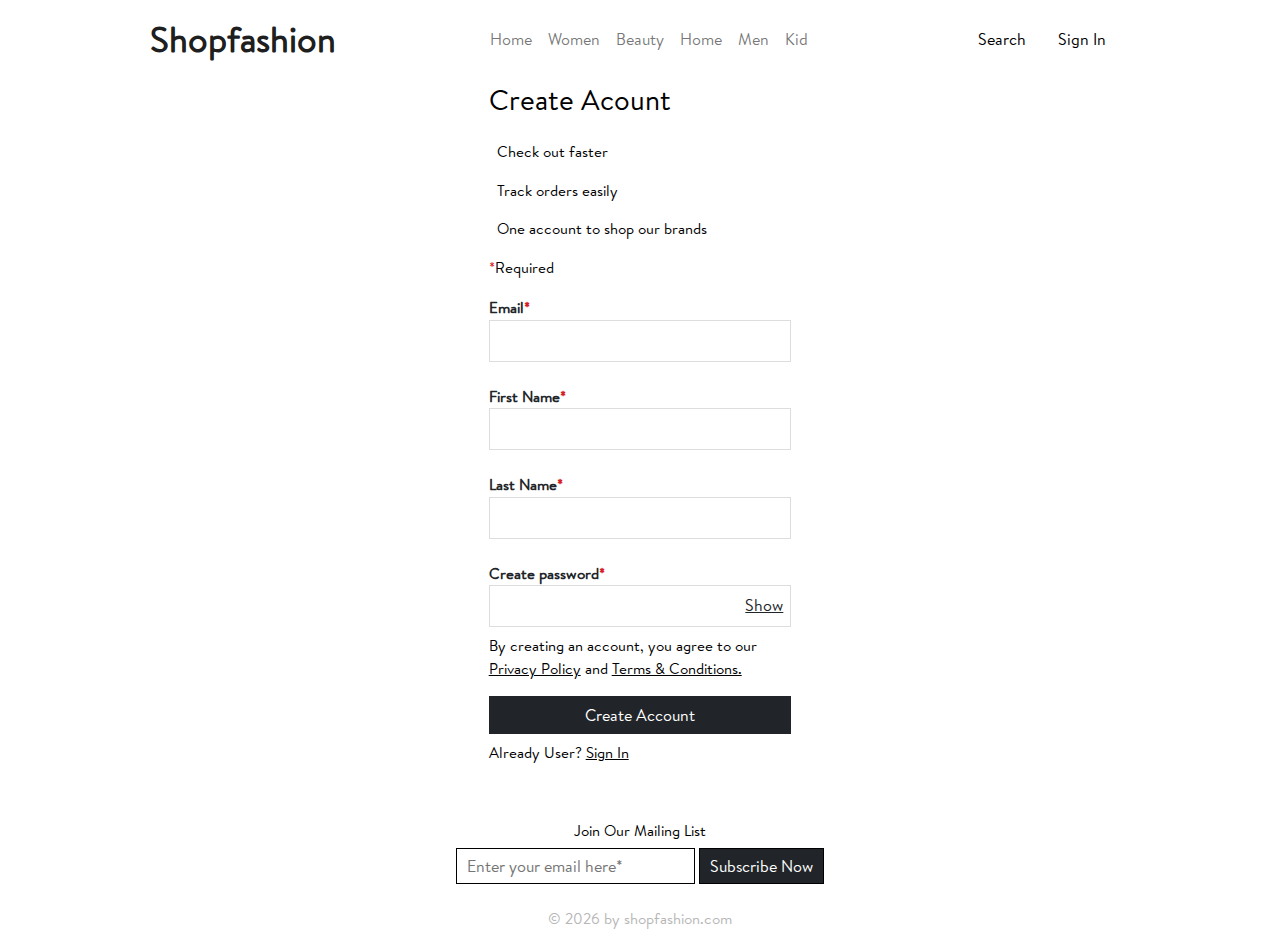
==== commit a35a68bb: "Final Updated" ====
--- a/registration.html
+++ b/registration.html
@@ -594,7 +594,8 @@
                     <div class="search-product">
                         <a class="nav-link search-link"><i class="fal fa-search"></i> Search</a>
                         <form action="search.html" id="search-box">
-                                 <input type="search" name="search" class="rounded-0 border-0 search-place" placeholder="search">
+                            <input type="search" name="search" class="rounded-0 border-0 search-place"
+                                placeholder="search">
                             <input type="submit" value="Go" class="d-lg-none">
                         </form>
                     </div>
@@ -606,8 +607,10 @@
                             Sign In<i class="fal fa-chevron-down ps-2"></i>
                         </a>
                         <ul class="dropdown-menu user-menu" aria-labelledby="user-dropdown">
-                            <li class="px-2 py-2"><a class="btn btn-dark signin-btn rounded-0" href="/signin.html" target="_self">Sign In</a></li>
-                            <li class="px-2 py-2"><a class="btn btn-outline-dark signin-btn rounded-0 signup-btn" href="/registration.html">Create Account</a></li>
+                            <li class="px-2 py-2"><a class="btn btn-dark signin-btn rounded-0" href="/signin.html"
+                                    target="_self">Sign In</a></li>
+                            <li class="px-2 py-2"><a class="btn btn-outline-dark signin-btn rounded-0 signup-btn"
+                                    href="/registration.html">Create Account</a></li>
                             <li><a class="dropdown-item" href="user.html" target="_self">Your Account</a></li>
                             <li><a class="dropdown-item" href="user.html">Wish List</a></li>
                         </ul>
@@ -618,7 +621,7 @@
     </header>
 
     <main>
-        
+
         <div class="registration-form">
             <div class="container">
                 <div class="row justify-content-center">
@@ -628,19 +631,26 @@
                         <p><i class="fal fa-truck pe-2"></i>Track orders easily</p>
                         <p><i class="far fa-cloud pe-2"></i>One account to shop our brands</p>
                         <p><span class="required">*</span>Required</p>
-                        <form action="index.html">
+                        <form id="second_form">
                             <label for="email" class="fw-bold">Email<span class="required">*</span></label> <br>
                             <input type="email" id="email" class="rounded-0">
-                            <label for="fname" class="mt-4 fw-bold">First Name<span class="required">*</span></label> <br> 
-                            <input type="text" id="fname" class="rounded-0" required aria-describedby="nameError">
-                            <label for="lname" class="mt-4 fw-bold">Last Name<span class="required">*</span></label> <br> 
-                            <input type="text" id="lname" class="rounded-0" required aria-describedby="nameError">
-                            <label for="password" class="mt-4 fw-bold">Create password<span class="required">*</span></label> <br> 
-                            <input type="password" id="password" class="rounded-0" required>
-                            <span toggle="#password" class="field-icon toggle-password">Show</span>
-                            <p class="warning mt-2">By creating an account, you agree to our <span><a href="#">Privacy Policy</a></span> and <span><a href="#">Terms & Conditions.</a></span></p>
-                            <button class="btn btn-dark rounded-0">Create Account</button>
-                            <p class="mt-2 mb-1">Already User? <a href="signin.html" class="text-decoration-underline">Sign In</a></p>
+                            <label for="fname" class="mt-4 fw-bold">First Name<span class="required">*</span></label>
+                            <br>
+                            <input type="text" id="fname" class="rounded-0" aria-describedby="nameError">
+                            <label for="lname" class="mt-4 fw-bold">Last Name<span class="required">*</span></label>
+                            <br>
+                            <input type="text" id="lname" class="rounded-0" aria-describedby="nameError">
+                            <label for="password" class="mt-4 fw-bold">Create password<span
+                                    class="required">*</span></label> <br>
+                            <div class="password position-relative">
+                                <input type="password" id="password" class="rounded-0">
+                                <span toggle="#password" class="field-icon toggle-password">Show</span>
+                            </div>
+                            <p class="warning mt-2">By creating an account, you agree to our <span><a href="#">Privacy
+                                        Policy</a></span> and <span><a href="#">Terms & Conditions.</a></span></p>
+                            <button class="btn btn-dark rounded-0" onsubmit="return validate()">Create Account</button>
+                            <p class="mt-2 mb-1">Already User? <a href="signin.html"
+                                    class="text-decoration-underline">Sign In</a></p>
                         </form>
                     </div>
                 </div>
--- a/assets/css/style.css
+++ b/assets/css/style.css
@@ -130,7 +130,7 @@
     -moz-box-shadow: 0px 0px 30px -3px rgba(0, 0, 0, 0.13);
 }
 
-.search-product input[type=submit]{
+.search-product input[type=submit] {
     border: 0;
     margin: auto 5px;
     background-color: var(--primary-color);
@@ -318,12 +318,9 @@
 }
 
 .field-icon {
-    float: right;
-    margin-left: -25px;
-    margin-top: -32px;
-    position: relative;
-    z-index: 2;
-    padding-right: 10px;
+    position: absolute;
+    top: 8px;
+    right: 8px;
     cursor: pointer;
 }
 
@@ -479,14 +476,19 @@
 /* new added css over */
 .side-nav {
     background-color: var(--slider-white-color);
-    height: 100%;
+    height: calc(100% - 116px);
     position: fixed;
     z-index: 1;
-    left: 8%;
-    overflow-x: hidden;
-    padding-top: 20px;
-    width: 300px;
-}
+    top: 116px;
+    overflow-y: scroll;
+    /* padding-top: 20px; */
+    width: 20%;
+}
+
+/* ul.collections {
+    max-height: 400px;
+    overflow-y: auto;
+} */
 
 .browse-page {
     margin-left: 335px;
@@ -678,9 +680,7 @@
 
 .change-mail-modal .field-icon {
     padding-right: 10px;
-    position: absolute;
-    top: 315px;
-    right: 20px;
+    right: 0px;
     cursor: pointer;
 }
 
@@ -691,19 +691,7 @@
 
 .change-password-modal .field-icon1,
 .change-password-modal .field-icon2 {
-    padding-right: 10px;
-    position: absolute;
     cursor: pointer;
-}
-
-.change-password-modal .field-icon1 {
-    top: 204px;
-    right: 20px;
-}
-
-.change-password-modal .field-icon2 {
-    top: 293px;
-    right: 20px;
 }
 
 .left .nav-pills {
--- a/assets/css/media.css
+++ b/assets/css/media.css
@@ -82,13 +82,11 @@
     .side-nav {
         background-color: var(--slider-white-color);
         height: 100%;
-        position: fixed;
+        position: sticky;
         z-index: 1;
-        /* top: 0; */
-        left: 10%;
+        top: 0;
         overflow-x: hidden;
         padding-top: 20px;
-        width: 230px;
     }
 }
 
@@ -187,6 +185,7 @@
         opacity: 1;
         left: 0;
         visibility: visible;
+        width: 45%;
     }
 
     .main-image img {
@@ -355,7 +354,7 @@
 
     .side-nav {
         top: 85px;
-        max-width: 40%;
+        /* max-width: 40%; */
     }
 
     .product-info h4 {
@@ -753,7 +752,7 @@
 
     .side-nav {
         top: 75px;
-        max-width: 40%;
+        width: 70%;
     }
 
     .campaign-content {
